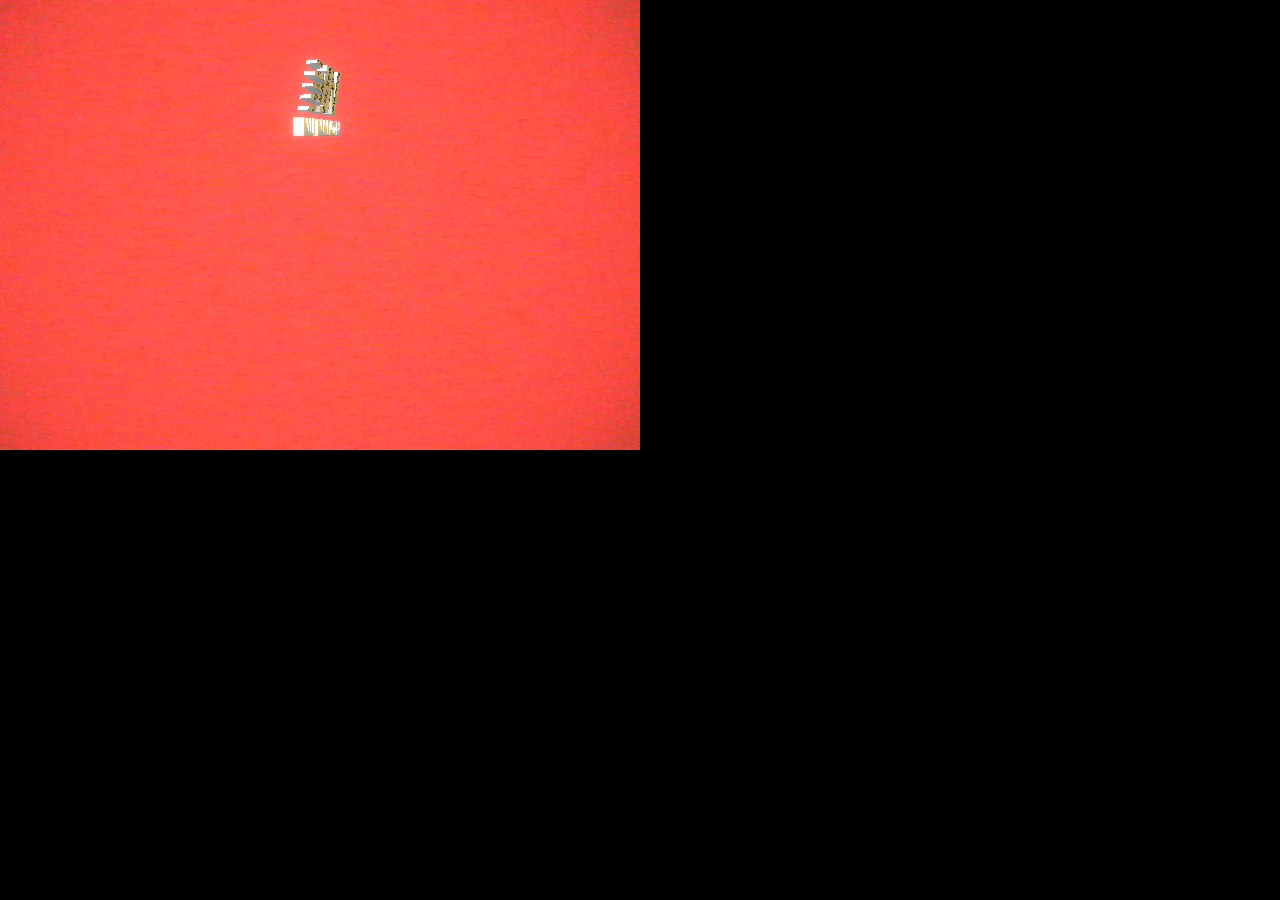
==== map.html @ 4b0265a5 "Add files via upload" ====
<html lang="en">
<head>
		<title>NUNATION</title>
		<meta charset="utf-8">
		<meta name="viewport" content="width=device-width, user-scalable=no, minimum-scale=1.0, maximum-scale=1.0">
		<link type="text/css" rel="stylesheet" href="main.css">
		<style>
			#blocker {
				position: absolute;
				width: 100%;
				height: 100%;
				background-color: rgba(0,0,0,0.5);
			}

			#instructions {
				width: 100%;
				height: 100%;

				display: -webkit-box;
				display: -moz-box;
				display: box;

				-webkit-box-orient: horizontal;
				-moz-box-orient: horizontal;
				box-orient: horizontal;

				-webkit-box-pack: center;
				-moz-box-pack: center;
				box-pack: center;

				-webkit-box-align: center;
				-moz-box-align: center;
				box-align: center;

				color: #ffffff;
				text-align: center;
				font-family: Arial;
				font-size: 14px;
				line-height: 24px;

				cursor: pointer;
			}
		</style>


	</head>
<body>


      <video muted loop playsinline autoplay hidden crossorigin="anonymous" id="videotex">
        <source src="assets/nunation_videotex.mp4" type="video/mp4">
      </video>
      <video muted loop playsinline autoplay hidden crossorigin="anonymous" id="bgvideotex">
        <source src="assets/index_bg.mp4" type="video/mp4">
      </video>
<div class="threejs">
  <script type="module">

  			import * as THREE from './build/three.module.js';

        import { OrbitControls } from './js/OrbitControls.js';
        import { FBXLoader } from './js/FBXLoader.js';
        import { EffectComposer } from './postprocessing/EffectComposer.js';
		  	import { RenderPass } from './postprocessing/RenderPass.js';
			  import { UnrealBloomPass } from './postprocessing/UnrealBloomPass.js';

        var container, controls;
        var video, nunationVideo, bgvideo, nunationbgVideo, nunationMat;
        var camera, scene, renderer, light;
        var composer, renderer;

        var params = {
          exposure: 0,
          bloomStrength: 0.4,
          bloomThreshold: 0.6,
          bloomRadius: 0.5
        };

        var clock = new THREE.Clock();
        var nunationLogo;



        init();
        animate();

        function init() {
          container = document.createElement('div');
          document.body.appendChild(container);

          renderer = new THREE.WebGLRenderer({antialias:true});
          renderer.setPixelRatio(window.devicePixelRatio);
          renderer.setSize(window.innerWidth/2,window.innerHeight/2);
          renderer.toneMapping = THREE.LinearToneMapping;
          container.appendChild(renderer.domElement);


          //camera
          camera = new THREE.PerspectiveCamera(75, window.innerWidth / window.innerHeight, 1, 2000);
          camera.position.set(0,100,1000);
          camera.rotation.x = -0.3;

          scene = new THREE.Scene();

          //LIGHTS
          light = new THREE.HemisphereLight(0xffffff,0x444444);
          light.position.set(0,200,0);
          scene.add(light);

            light = new THREE.DirectionalLight(0xffffff);
            light.position.set(0,200,100);
            light.castShadow = true;
            scene.add(light);


          //videotex
           video = document.getElementById( 'videotex' );
           nunationVideo = new THREE.VideoTexture( video );
           video.play();

           bgvideo = document.getElementById( 'bgvideotex' );
           nunationbgVideo = new THREE.VideoTexture( bgvideo );
           bgvideo.play();

           nunationMat = new THREE.MeshStandardMaterial({
          map: nunationVideo,
          emissive: 0x5d5d5d,
          emissiveMap: nunationVideo,
          roughness: 0.1,
          metalness: 0.6


          });

          scene.background = nunationbgVideo;

          //postprocessing

          var renderScene = new RenderPass (scene, camera);

          var bloomPass = new UnrealBloomPass( new THREE.Vector2(window.innerWidth,window.innerHeight), 1.5,0.4,0.85);
          bloomPass.threshold = params.bloomThreshold;
          bloomPass.strength = params.bloomStrength;
          bloomPass.radius = params.bloomRadius;

          composer = new EffectComposer(renderer);
          composer.addPass(renderScene);
          composer.addPass(bloomPass);



          //model
          var loader = new FBXLoader();
          loader.load('/assets/nunation.fbx', function(object){
            nunationLogo = object;

          object.traverse(function(child){
              if(child.isMesh){
                child.castShadow=true;
                child.receiveShadow=true;
                child.material = nunationMat;
              }
            } );

            scene.add(nunationLogo);

          });


          //controls = new OrbitControls(camera, renderer.domElement);
        //  controls.target.set(0,0,0);
          //controls.update();

          window.addEventListener('resize', onWindowResize, false);
        }

        function onWindowResize(){

          camera.aspect = window.innerWidth /window.innerHeight;
          camera.updateProjectionMatrix();

          renderer.setSize(window.innerWidth, window.innerHeight);
          composer.setSize(window.innerWidth, window.innerHeight);

        }


        function animate(){

          setTimeout( function() {

            requestAnimationFrame( animate );

          }, 1000 / 24 );

  //        requestAnimationFrame(animate);

          if(nunationLogo) nunationLogo.rotation.y += 0.075;
					if(nunationLogo) nunationLogo.position.y = 200;

          const delta = clock.getDelta();

          renderer.render(scene,camera);

          composer.render();

        }





</script>
</div>
<div class="videoFrame">
	<iframe width="560" height="315" src="https://www.youtube-nocookie.com/embed/Z3uNDhnRdug" frameborder="0" allow="accelerometer; autoplay; clipboard-write; encrypted-media; gyroscope; picture-in-picture" allowfullscreen></iframe>
</div>
</body>
</html>
---- main.css ----
body {
	margin: 0;
	background-color: #000;
	color: #fff;
	font-family: Monospace;
	font-size: 13px;
	line-height: 24px;
	overscroll-behavior: none;
}

a {
	color: #ff0;
	text-decoration: none;
}

a:hover {
	text-decoration: underline;
}

button {
	cursor: pointer;
	text-transform: uppercase;
}

canvas {
	display: block;
}

#info {
	position: absolute;
	top: 0px;
	width: 100%;
	padding: 10px;
	box-sizing: border-box;
	text-align: center;
	-moz-user-select: none;
	-webkit-user-select: none;
	-ms-user-select: none;
	user-select: none;
	pointer-events: none;
	z-index: 1; /* TODO Solve this in HTML */
}

a, button, input, select {
	pointer-events: auto;
}

.dg.ac {
	-moz-user-select: none;
	-webkit-user-select: none;
	-ms-user-select: none;
	user-select: none;
	z-index: 2 !important; /* TODO Solve this in HTML */
}

#overlay {
	position: absolute;
	z-index: 2;
	top: 0;
	left: 0;
	width: 100%;
	height: 100%;
	display: flex;
	align-items: center;
	justify-content: center;
	background: rgba(0,0,0,0.7);
}

	#overlay button {
		background: #ffffff;
		border: 0;
		color: #000000;
		padding: 16px 20px;
		text-transform: uppercase;
		cursor: pointer;
	}

#notSupported {
	width: 50%;
	margin: auto;
	background-color: #f00;
	margin-top: 20px;
	padding: 10px;
}

.videoFrame {
	display: block;
	z-index: 2;
  top: 40%;
	left: 50%;
	margin-left: -280px;
  position: absolute;
	text-align: center;
}

.videoFrame iframe{
	width:560px;
}

@media only screen and (max-width: 600px) {

	.videoFrame {
		display: block;
		z-index: 2;
	  top: 40%;
		left: 50%;
		margin-left: -225px;
	  position: absolute;
		text-align: center;
	}

	.videoFrame iframe{
		width:450px;
	}
}
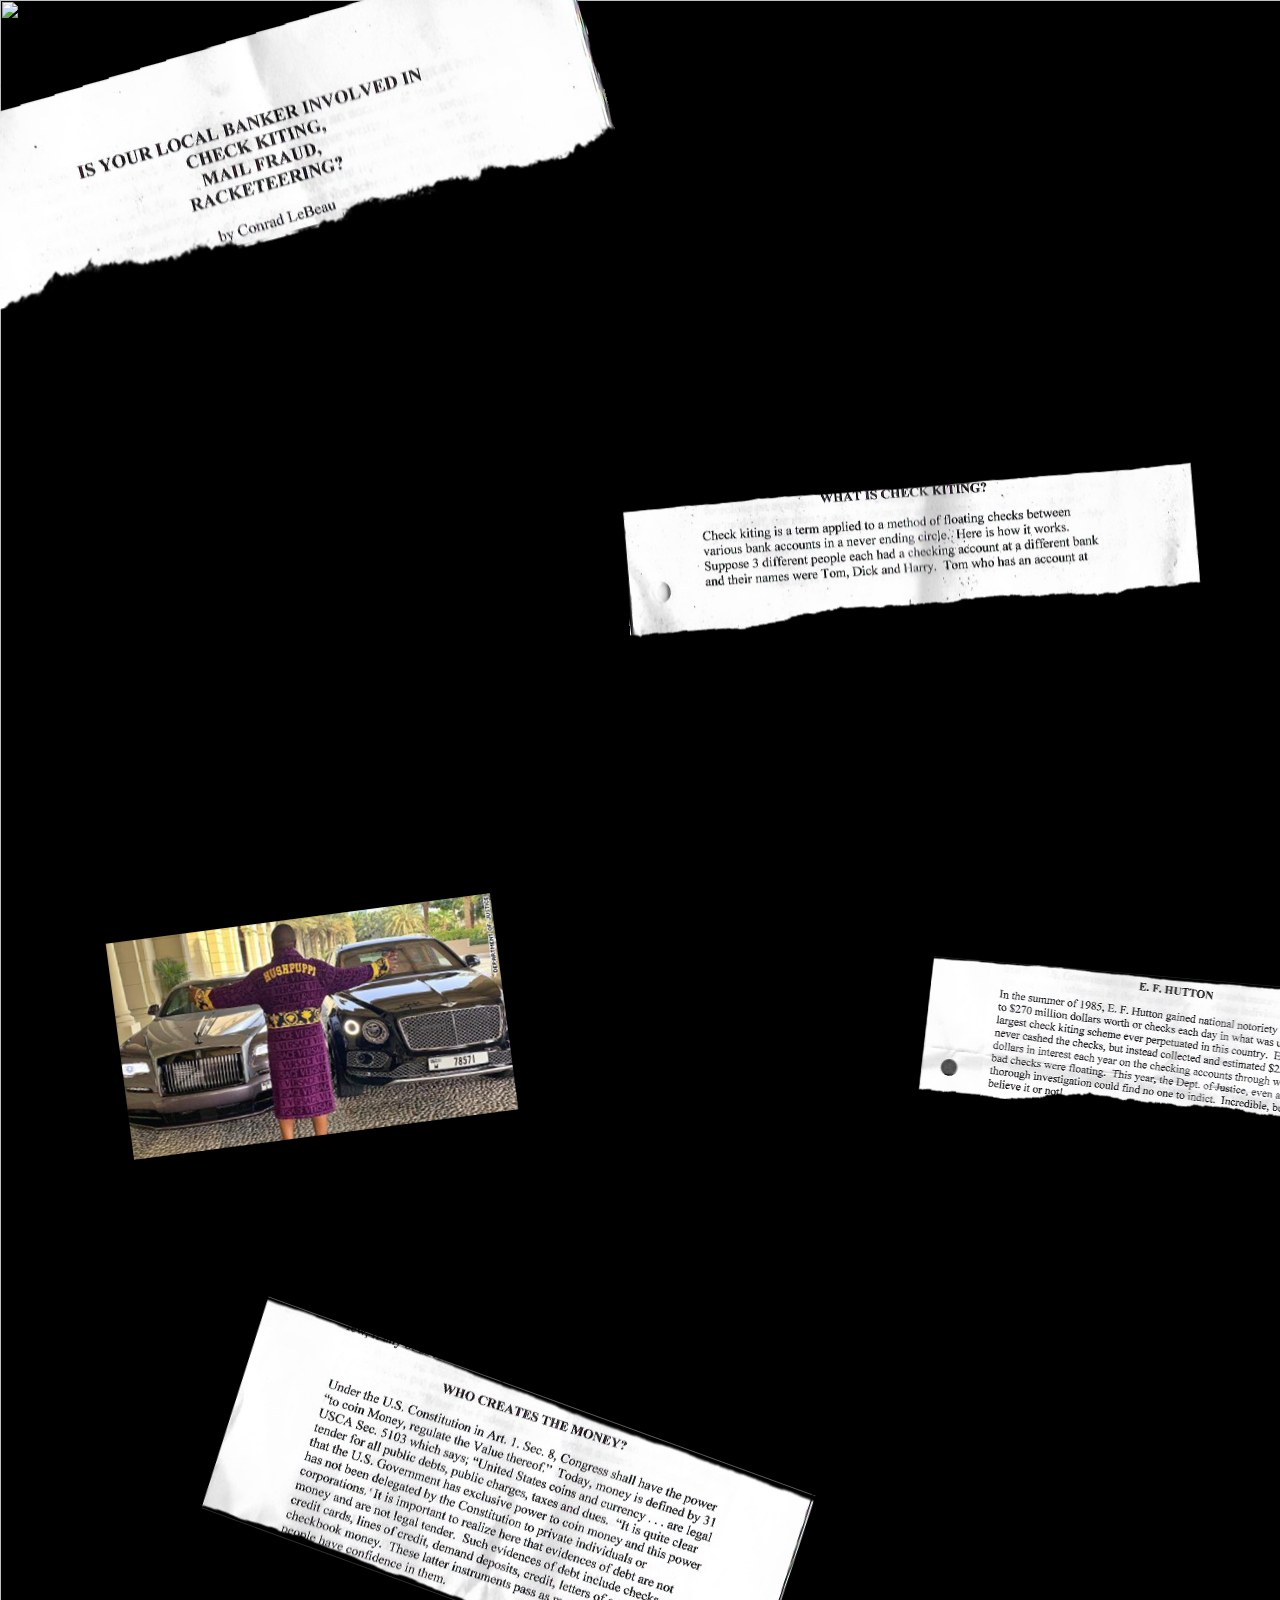
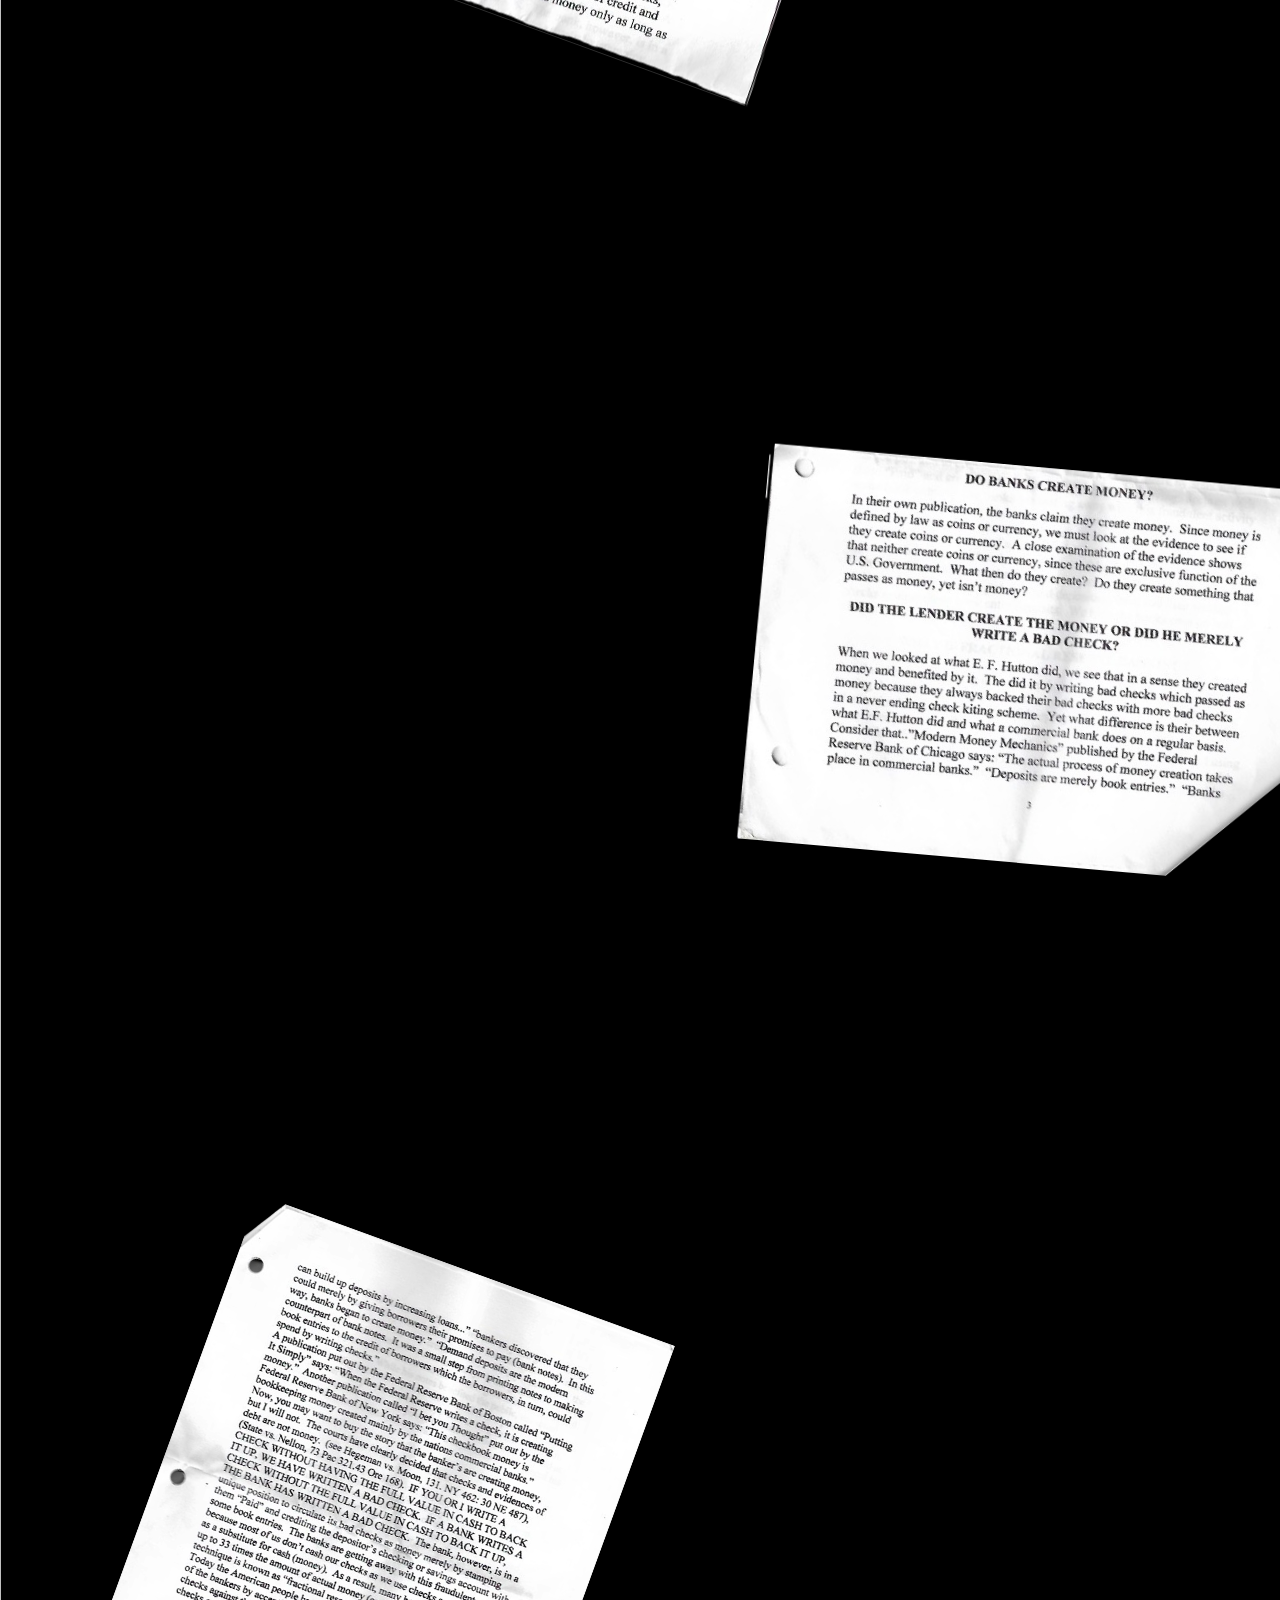
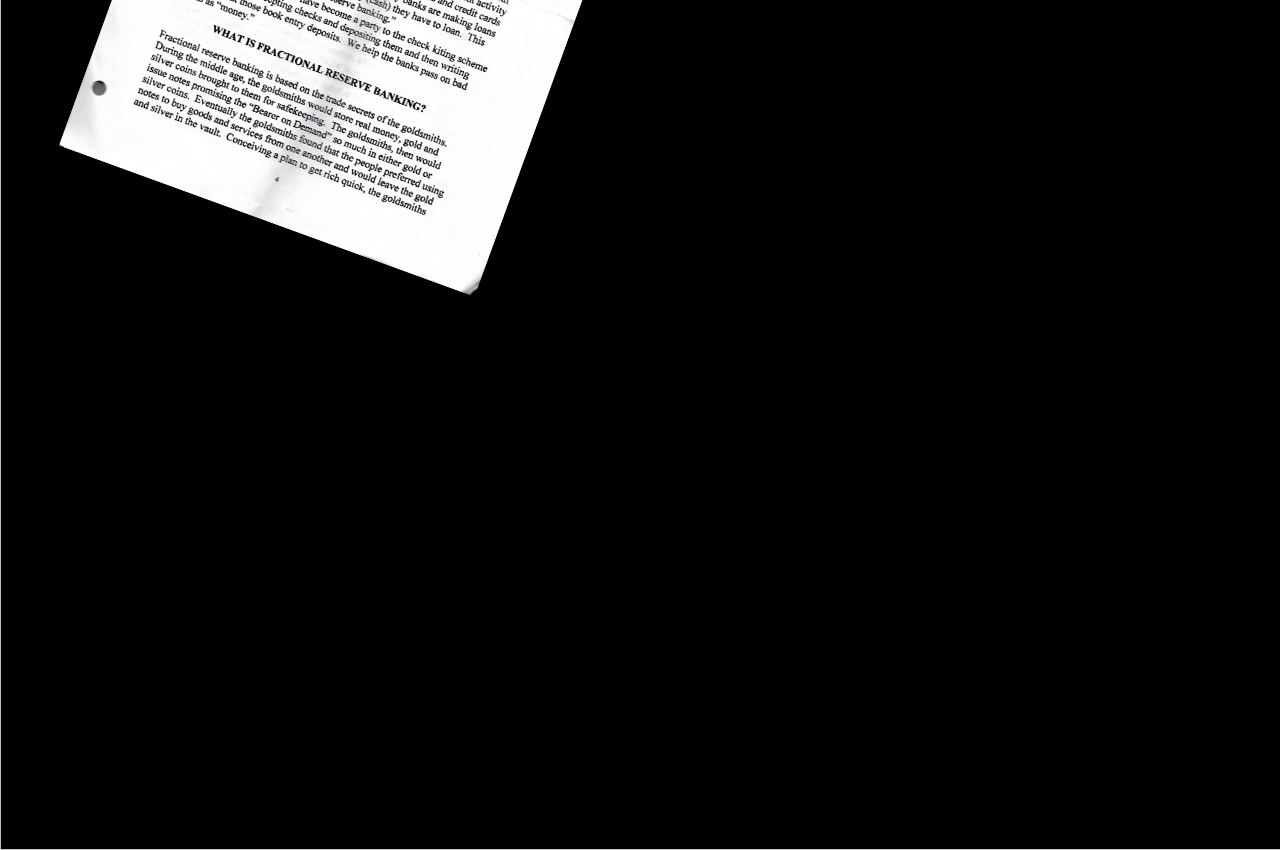
==== commit a3cc0680: "Add files via upload" ====
--- a/map.html
+++ b/map.html
@@ -5,6 +5,14 @@
 		<meta name="viewport" content="width=device-width, user-scalable=no, minimum-scale=1.0, maximum-scale=1.0">
 		<link type="text/css" rel="stylesheet" href="main.css">
 		<style>
+
+			html, body {
+				margin: 0
+			}
+			body {
+				overflow-x: hidden;
+			}
+
 			#blocker {
 				position: absolute;
 				width: 100%;
@@ -40,180 +48,379 @@
 
 				cursor: pointer;
 			}
+
+			.corkboard{
+				width:200vw;
+				display:none;
+			}
+			.corkboard-desktop{
+				width:200vw;
+				height:450vh;
+				display:block;
+			}
+
+			.page1{
+				display: block;
+				position: absolute;
+				z-index: 3;
+				top: 7.5%;
+				left: 5%;
+				width: 25vw;
+				text-align: center;
+			}
+
+			.page2{
+				display: block;
+				position: absolute;
+				z-index: 3;
+				top: 110%;
+				left: 25%;
+				width: 25vw;
+				text-align: center;
+			}
+
+			.page3{
+				display: block;
+				position: absolute;
+				z-index: 3;
+				top: 235%;
+				left: -5%;
+				width: 25vw;
+				text-align: center;
+			}
+
+			.page4{
+				display: block;
+				position: absolute;
+				z-index: 3;
+				top: 185%;
+				left: 25%;
+				width: 25vw;
+				text-align: center;
+			}
+
+			.iframe-container-1 {
+				margin-top: 30%;
+				margin-left: 70%;
+				position: absolute;
+  			overflow: hidden;
+  			width: 200%;
+				height:45%;
+  			padding-top: 33.75%; /* 16:9 Aspect Ratio (divide 9 by 16 = 0.5625) */
+			}
+			.iframe-container-2 {
+				margin-top: 20%;
+				margin-left: 80%;
+				position: absolute;
+  			overflow: hidden;
+  			width: 200%;
+				height:59%;
+  			padding-top: 33.75%; /* 16:9 Aspect Ratio (divide 9 by 16 = 0.5625) */
+			}
+			.iframe-container-3 {
+				margin-top: 20%;
+				margin-left: 80%;
+				position: absolute;
+  			overflow: hidden;
+  			width: 200%;
+				height:59%;
+  			padding-top: 33.75%; /* 16:9 Aspect Ratio (divide 9 by 16 = 0.5625) */
+			}
+			.iframe-container-4 {
+				margin-top: 375%;
+				margin-left: 130%;
+				position: absolute;
+  			overflow: hidden;
+  			width: 250%;
+				height:52vh;
+  			padding-top: 33.75%; /* 16:9 Aspect Ratio (divide 9 by 16 = 0.5625) */
+			}
+
+			iframe {
+				position: absolute;
+			  top: 0;
+			  left: 0;
+			  bottom: 0;
+			  right: 0;
+			  width: 100%;
+			  height: 100%;
+			}
+
+			.img1{
+				margin-top: -15%;
+				margin-left: -50%;
+				width: 55vw;
+				transform: rotate(-15deg);
+				z-index:8;
+			}
+			.img2{
+				margin-top: 65%;
+				margin-left: 175%;
+				width: 45vw;
+				transform: rotate(-5deg);
+			}
+
+			.img3{
+				margin-top: -5%;
+				margin-left: 185%;
+				width: 35vw;
+				transform: rotate(5deg);
+				z-index:8;
+			}
+			.img4{
+				margin-top: 90%;
+				margin-left: -35%;
+				width: 50vw;
+				transform: rotate(20deg);
+			}
+			.img5{
+				margin-top: -15%;
+				margin-left: 255%;
+				width: 45vw;
+				transform: rotate(5deg);
+				z-index:8;
+			}
+			.img6{
+				margin-top: 120%;
+				margin-left: 65%;
+				width: 35vw;
+				transform: rotate(20deg);
+				overflow:hidden;
+			}
+			.img7{
+				margin-top: -30%;
+				margin-left: -75%;
+				width: 25vw;
+				transform: rotate(-15deg);
+				z-index:0;
+				display:none;
+			}
+
+			.hushpuppy{
+				margin-top: -225%;
+				margin-left: -105%;
+				left:-15%;
+				width: 35vw;
+				transform: rotate(-7.5deg);
+				z-index:8;
+			}
+
+			@media only screen and (max-width: 600px) {
+
+.corkboard{
+	display:block;
+	width:200vw;
+}
+
+.corkboard-desktop{
+	display: none;
+	width:200vw;
+}
+
+.page1{
+top: 15%;
+}
+
+.page2{
+top:85%;
+left:105%
+}
+
+.page3{
+top: 155%;
+left:5%;
+}
+
+.page4{
+top:205%;
+left:105%
+}
+
+.iframe-container-1{
+	width:80vw;
+	height:35vh;
+	margin-top: 115%;
+	margin-left: 20%;
+
+}
+.iframe-container-2{
+	width:60vw;
+	height:26vh;
+	margin-top: 145%;
+	margin-left: 55%;
+
+}
+.iframe-container-3{
+	width:80vw;
+	height:35vh;
+	margin-top: 115%;
+	margin-left: 0%;
+
+}
+.iframe-container-4{
+	width:80vw;
+	height:36vh;
+	margin-top: 345%;
+	margin-left: -80%;
+
+}
+.img1{
+	margin-top: 15%;
+	margin-left: -30%;
+	width: 85vw;
+	transform: rotate(-15deg);
+	z-index:-2;
+}
+.img2{
+	margin-top: 285%;
+	margin-left: 80%;
+	width: 75vw;
+	transform: rotate(-5deg);
+}
+
+.img3{
+	margin-top: -5%;
+	margin-left: 55%;
+	width: 75vw;
+	transform: rotate(-15deg);
+	z-index:8;
+}
+.img4{
+	margin-top: 390%;
+	margin-left: -35%;
+	width: 100vw;
+	transform: rotate(20deg);
+}
+.img5{
+	margin-top: 155%;
+	margin-left: 305%;
+	width: 75vw;
+	transform: rotate(-15deg);
+	z-index:8;
+}
+.img6{
+	margin-top: 190%;
+	margin-left: -35%;
+	width: 100vw;
+	transform: rotate(20deg);
+}
+.img7{
+	margin-top: 100%;
+	margin-left: -35%;
+	width: 100vw;
+	transform: rotate(-10deg);
+}
+
+.hushpuppy{
+	margin-top: -605%;
+	margin-left: -365%;
+	width: 75vw;
+	transform: rotate(-7.5deg);
+	z-index:8;
+}
+			}
 		</style>
+
+<script src="js/jquery-3.5.1.min.js">
+
+
+</script>
 
 
 	</head>
 <body>
 
 
-      <video muted loop playsinline autoplay hidden crossorigin="anonymous" id="videotex">
-        <source src="assets/nunation_videotex.mp4" type="video/mp4">
-      </video>
-      <video muted loop playsinline autoplay hidden crossorigin="anonymous" id="bgvideotex">
-        <source src="assets/index_bg.mp4" type="video/mp4">
-      </video>
-<div class="threejs">
-  <script type="module">
-
-  			import * as THREE from './build/three.module.js';
-
-        import { OrbitControls } from './js/OrbitControls.js';
-        import { FBXLoader } from './js/FBXLoader.js';
-        import { EffectComposer } from './postprocessing/EffectComposer.js';
-		  	import { RenderPass } from './postprocessing/RenderPass.js';
-			  import { UnrealBloomPass } from './postprocessing/UnrealBloomPass.js';
-
-        var container, controls;
-        var video, nunationVideo, bgvideo, nunationbgVideo, nunationMat;
-        var camera, scene, renderer, light;
-        var composer, renderer;
-
-        var params = {
-          exposure: 0,
-          bloomStrength: 0.4,
-          bloomThreshold: 0.6,
-          bloomRadius: 0.5
-        };
-
-        var clock = new THREE.Clock();
-        var nunationLogo;
-
-
-
-        init();
-        animate();
-
-        function init() {
-          container = document.createElement('div');
-          document.body.appendChild(container);
-
-          renderer = new THREE.WebGLRenderer({antialias:true});
-          renderer.setPixelRatio(window.devicePixelRatio);
-          renderer.setSize(window.innerWidth/2,window.innerHeight/2);
-          renderer.toneMapping = THREE.LinearToneMapping;
-          container.appendChild(renderer.domElement);
-
-
-          //camera
-          camera = new THREE.PerspectiveCamera(75, window.innerWidth / window.innerHeight, 1, 2000);
-          camera.position.set(0,100,1000);
-          camera.rotation.x = -0.3;
-
-          scene = new THREE.Scene();
-
-          //LIGHTS
-          light = new THREE.HemisphereLight(0xffffff,0x444444);
-          light.position.set(0,200,0);
-          scene.add(light);
-
-            light = new THREE.DirectionalLight(0xffffff);
-            light.position.set(0,200,100);
-            light.castShadow = true;
-            scene.add(light);
-
-
-          //videotex
-           video = document.getElementById( 'videotex' );
-           nunationVideo = new THREE.VideoTexture( video );
-           video.play();
-
-           bgvideo = document.getElementById( 'bgvideotex' );
-           nunationbgVideo = new THREE.VideoTexture( bgvideo );
-           bgvideo.play();
-
-           nunationMat = new THREE.MeshStandardMaterial({
-          map: nunationVideo,
-          emissive: 0x5d5d5d,
-          emissiveMap: nunationVideo,
-          roughness: 0.1,
-          metalness: 0.6
-
-
-          });
-
-          scene.background = nunationbgVideo;
-
-          //postprocessing
-
-          var renderScene = new RenderPass (scene, camera);
-
-          var bloomPass = new UnrealBloomPass( new THREE.Vector2(window.innerWidth,window.innerHeight), 1.5,0.4,0.85);
-          bloomPass.threshold = params.bloomThreshold;
-          bloomPass.strength = params.bloomStrength;
-          bloomPass.radius = params.bloomRadius;
-
-          composer = new EffectComposer(renderer);
-          composer.addPass(renderScene);
-          composer.addPass(bloomPass);
-
-
-
-          //model
-          var loader = new FBXLoader();
-          loader.load('/assets/nunation.fbx', function(object){
-            nunationLogo = object;
-
-          object.traverse(function(child){
-              if(child.isMesh){
-                child.castShadow=true;
-                child.receiveShadow=true;
-                child.material = nunationMat;
-              }
-            } );
-
-            scene.add(nunationLogo);
-
-          });
-
-
-          //controls = new OrbitControls(camera, renderer.domElement);
-        //  controls.target.set(0,0,0);
-          //controls.update();
-
-          window.addEventListener('resize', onWindowResize, false);
-        }
-
-        function onWindowResize(){
-
-          camera.aspect = window.innerWidth /window.innerHeight;
-          camera.updateProjectionMatrix();
-
-          renderer.setSize(window.innerWidth, window.innerHeight);
-          composer.setSize(window.innerWidth, window.innerHeight);
-
-        }
-
-
-        function animate(){
-
-          setTimeout( function() {
-
-            requestAnimationFrame( animate );
-
-          }, 1000 / 24 );
-
-  //        requestAnimationFrame(animate);
-
-          if(nunationLogo) nunationLogo.rotation.y += 0.075;
-					if(nunationLogo) nunationLogo.position.y = 200;
-
-          const delta = clock.getDelta();
-
-          renderer.render(scene,camera);
-
-          composer.render();
-
-        }
-
-
-
-
-
+<div class= "page1">
+
+	<div class="iframe-container-1">
+		<iframe src="https://www.youtube-nocookie.com/embed/Z3uNDhnRdug" frameborder="0" allow="accelerometer; autoplay; clipboard-write; encrypted-media; gyroscope; picture-in-picture" allowfullscreen>
+		</iframe>
+	</div>
+
+<div><img class= "img1" src="assets/nunation_pages/alpha/page1.png" >
+</div>
+
+
+
+<div><img class= "img2" src="assets/nunation_pages/alpha/page2.png" >
+
+	<div><img class= "img7" src="assets/nunation_pages/alpha/page7.png" >
+	</div>
+
+</div>
+
+
+</div>
+
+<div class= "page2">
+
+	<div class="iframe-container-2">
+		<iframe style="border: 0; " src="https://bandcamp.com/EmbeddedPlayer/album=2213331515/size=large/bgcol=ffffff/linkcol=0687f5/package=639507044/tracklist=false/transparent=true/" seamless><a href="https://nappynappa.bandcamp.com/album/ifeeljustlyktheirart">IFEELJUSTLYKTHEIRART by NAPPYNAPPA</a>
+		</iframe>
+	</div>
+
+<div><img class= "img3" src="assets/nunation_pages/alpha/page3.png" >
+</div>
+
+
+
+<div><img class= "img4" src="assets/nunation_pages/alpha/page4.png" >
+</div>
+
+<div><img class= "hushpuppy" src="assets/hushpuppy.png" >
+</div>
+
+
+</div>
+
+<div class= "page3">
+
+	<div class="iframe-container-3">
+		<iframe style="border: 0; " src="https://bandcamp.com/EmbeddedPlayer/album=1949516410/size=large/bgcol=ffffff/linkcol=0687f5/tracklist=false/transparent=true/" seamless><a href="https://nappynappa.bandcamp.com/album/truth-wont-save-us-now">TRUTH WONT SAVE US NOW by NAPPYNAPPA</a></iframe>
+	</div>
+
+<div><img class= "img5" src="assets/nunation_pages/alpha/page5.png" >
+</div>
+
+
+
+<div><img class= "img6" src="assets/nunation_pages/alpha/page6.png" >
+</div>
+
+
+</div>
+
+<div class= "page4">
+
+	<div class="iframe-container-4">
+		<iframe style="border: 0;" src="https://bandcamp.com/EmbeddedPlayer/album=3206980742/size=large/bgcol=ffffff/linkcol=0687f5/tracklist=false/transparent=true/" seamless><a href="https://modelhomedc.bandcamp.com/album/18">18 by model home</a></iframe>
+	</div>
+
+
+
+
+</div>
+<img class="corkboard" src="assets/corkboard.jpg" id="bg" style = "">
+<img class="corkboard-desktop" src="assets/corkboard-desktop.jpg" id="bg" style = "">
+
+
+
+<script type="text/javascript">
+
+	$(window).scroll(function (event) {
+		var scroll = $(window).scrollTop() / ($("#bg").height() / 4);
+		var row = Math.floor(scroll);
+		var fract = scroll - row;
+		if(row % 2 == 1) {
+			fract = 1-fract;
+		}
+		var containerWidth = $(window).width() > 600 ? $(window).width() * 0.1 : $(window).width();
+		$(window).scrollLeft(fract * containerWidth);
+		console.log(fract);
+	});
 </script>
-</div>
-<div class="videoFrame">
-	<iframe width="560" height="315" src="https://www.youtube-nocookie.com/embed/Z3uNDhnRdug" frameborder="0" allow="accelerometer; autoplay; clipboard-write; encrypted-media; gyroscope; picture-in-picture" allowfullscreen></iframe>
-</div>
+
+
 </body>
 </html>
--- a/main.css
+++ b/main.css
@@ -9,6 +9,7 @@
 	font-size: 13px;
 	line-height: 24px;
 	overscroll-behavior: none;
+
 }
 
 a {
@@ -89,9 +90,11 @@
 .videoFrame {
 	display: block;
 	z-index: 2;
-  top: 40%;
+
 	left: 50%;
-	margin-left: -280px;
+
+	top: 75%;
+	margin-left:-100px;
   position: absolute;
 	text-align: center;
 }
@@ -100,14 +103,21 @@
 	width:560px;
 }
 
+
+
+/* DIAGONALSCROLL */
+
+
+
+
 @media only screen and (max-width: 600px) {
 
 	.videoFrame {
 		display: block;
 		z-index: 2;
-	  top: 40%;
+	  top: 75%;
 		left: 50%;
-		margin-left: -225px;
+		margin-left: -60px;
 	  position: absolute;
 		text-align: center;
 	}
